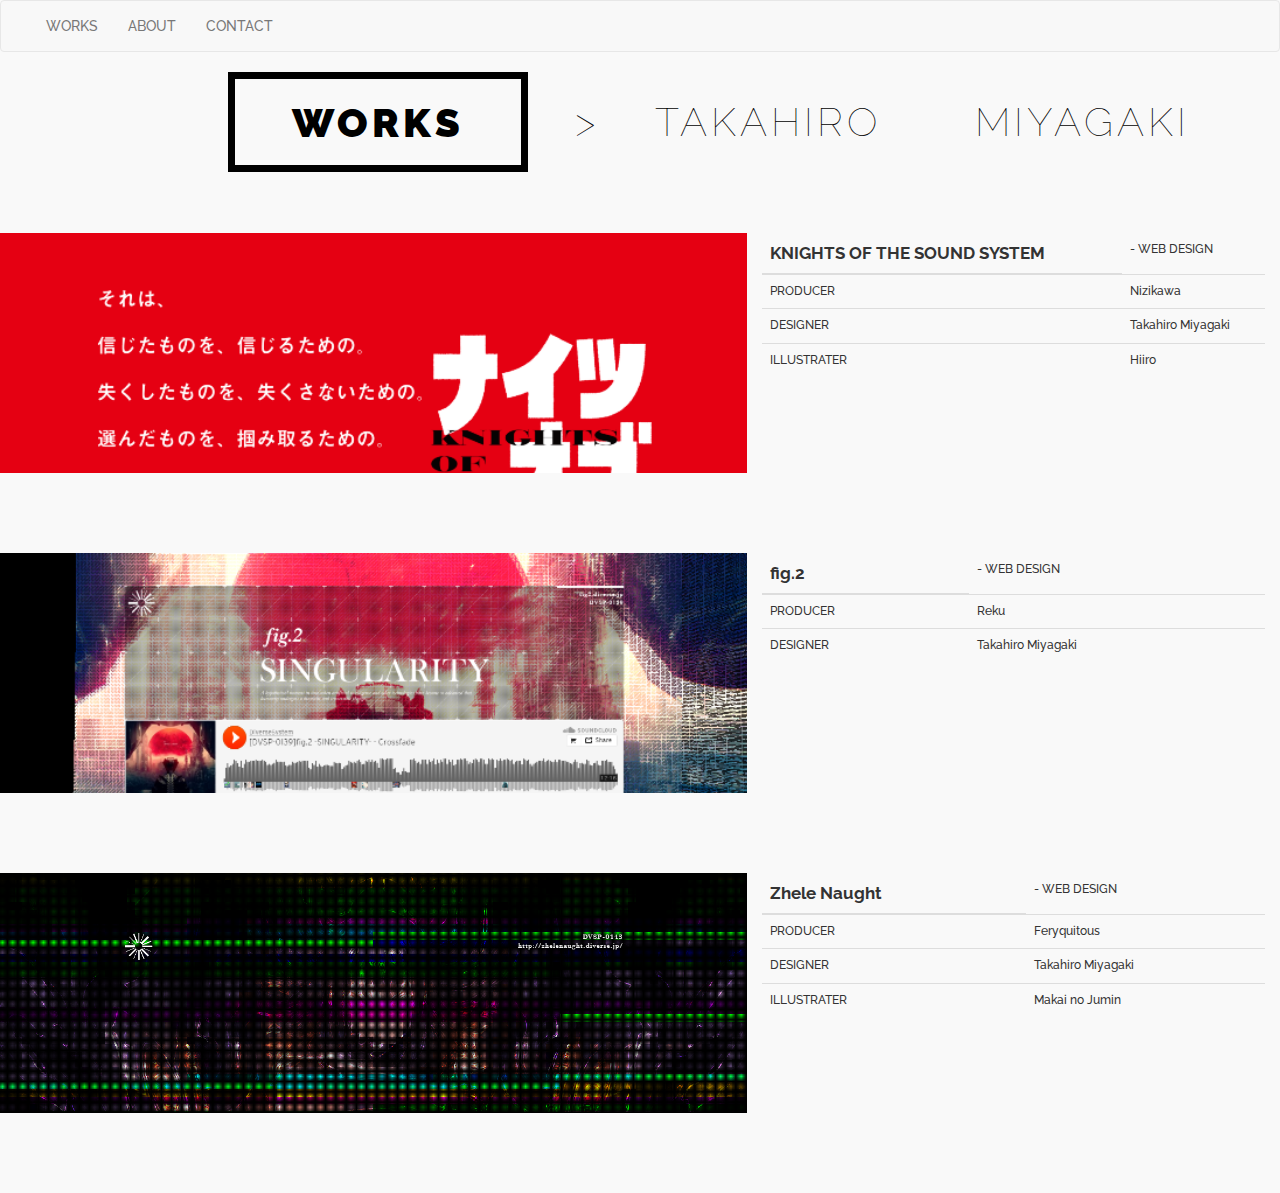
==== index.html @ 04e07bf9 "change layout" ====
<!DOCTYPE html>
<html lang="ja">
  <head>
    <meta charset="utf-8">
    <meta http-equiv="X-UA-Compatible" content="IE=edge">
    <meta name="viewport" content="width=device-width, initial-scale=1">
    <title>Bootstrap Sample</title>
    <!-- BootstrapのCSS読み込み -->
    <link rel="stylesheet" href="//maxcdn.bootstrapcdn.com/bootstrap/3.3.5/css/bootstrap.min.css">
    <link rel="stylesheet" href="style.css">
    <!-- jQuery読み込み -->
    <script src="//ajax.googleapis.com/ajax/libs/jquery/1.11.3/jquery.min.js"></script>
    <!-- BootstrapのJS読み込み -->
    <script src="//maxcdn.bootstrapcdn.com/bootstrap/3.3.5/js/bootstrap.min.js"></script>
<link href='https://fonts.googleapis.com/css?family=Raleway:100,500,900' rel='stylesheet' type='text/css'>
</head>
  <body>
    <header>
        <nav class="navbar navbar-default">
            <div class="container-fluid">
                <div class="collapse navbar-collapse" id="site-menu">
                    <ul class="nav navbar-nav">
                      <li><a href="index.html">WORKS</a></a></li>
                      <li><a href="about.html">ABOUT</a></li>
                      <li><a href="contact.html">CONTACT</a></li>
                    </ul>
                  </div>
            </div>
        </nav>
    </header>
    <div class="container-fluid">
        <div class="row">
            <div class="col-md-3 col-md-offset-2">
                <p class="top"><u>WORKS</u></p>
            </div>
            <div class="col-md-1 hidden-sm hidden-xs">
                <p class="top" id="gt">&gt;</p>
            </div>
            <div class="col-md-3">
                <p class="top">TAKAHIRO</p>
            </div>
            <div class="col-md-3">
                <p class="top">MIYAGAKI</p>
            </div>
        </div>
        <div class="row">
            <div class="col-md-7 thumb" id="kotss"><a href="http://kotss.lilium-rec.com/" target="_blank"></a></div>
            <div class="content col-md-5">
                <div class="table-responsive">
                    <table class="table">
                        <thead><tr><th>KNIGHTS OF THE SOUND SYSTEM</th><td>- WEB DESIGN</tr></thead>
                        <tbody>
                            <tr><td>PRODUCER</td><td>Nizikawa</td></tr>
                            <tr><td>DESIGNER</td><td>Takahiro Miyagaki</td></tr>
                            <tr><td>ILLUSTRATER</td><td>Hiiro</td></tr>
                        </tbody>
                    </table>
                </div>
            </div>
        </div>
        <div class="row">
            <div class="col-md-7 thumb" id="fig2"><a href="http://fig2.diverse.jp/" target="_blank"></a></div>
            <div class="content col-md-5">
                <div class="table-responsive">
                    <table class="table">
                        <thead><tr><th>fig.2</th><td>- WEB DESIGN</td></tr></thead>
                        <tbody>
                            <tr><td>PRODUCER</td><td>Reku</td></tr>
                            <tr><td>DESIGNER</td><td>Takahiro Miyagaki</td></tr>
                        </tbody>
                    </table>
                </div>
            </div>
        </div>
        
        <div class="row">
            <div class="col-md-7 thumb" id="zn"><a href="http://zhelenaught.diverse.jp/" target="_blank"></a></div>
                <div class="content col-md-5">
                    <div class="table-responsive">
                    <table class="table">
                    <thead><tr><th>Zhele Naught</th><td>- WEB DESIGN</td></tr></thead>
                        <tbody>
                            <tr><td>PRODUCER</td><td>Feryquitous</td></tr>
                            <tr><td>DESIGNER</td><td>Takahiro Miyagaki</td></tr>
                            <tr><td>ILLUSTRATER</td><td>Makai no Jumin</td></tr>
                        </tbody>
                    </table>
                </div>
            </div>
        </div>
    </div>
  </body>
</html>
---- style.css ----
html,body{
    margin:0;
    padding:0;
    background-color:#f9f9f9;
    font-family: 'Raleway', sans-serif;
    font-weight: 500;
}
table{
    font-family: 'Raleway', sans-serif;
    font-weight: 500;
}
p.top{
    line-height:100px;
      font-family: 'Raleway', sans-serif;
      font-size: 40px;
      letter-spacing: .1em;
    vertical-align: middle;
    color:#000;
    font-weight: 100;
    margin:0;
}

#gt{
    text-align: center;
}
#iam{
    width:100px;
    height:100px;
    border-radius: 100%;
    background-image: url(img/iam.jpg);
    background-size:contain;
    border:3px #fff solid;
    box-shadow:0 0 3px #000;
    margin:0 auto;
    margin-bottom: 30px;
}
u{
    font-family: 'Raleway', sans-serif;
    font-weight: 900;
    font-size:40px;
    letter-spacing: .1em;
    text-decoration: none;
    display: inline-block;
    border:7px #000 solid;
    height:100px;
    width:300px;
    text-align: center;
    line-height: 88px;
}
#kotss{
    background:url('img/kotss.png') no-repeat;
}
#fig2{
    background:url('img/fig2.png') no-repeat;
}
#zn{
    background:url('img/zn.png') no-repeat;
}
.row{
    margin-bottom:60px;
}
h1{
    margin:0;
    padding:0;
    font-family:'Helvetica LT W01 Light';
}
.thumb{
    background-size: cover !important;
    height:240px;
    margin-bottom: 20px;
}
#int,#like{
    list-style-type: none;
    font-size:16px;
    line-height: 24px;
}
.thumb>a{
    display: block;
    width:100%;
    height:100%;
    content:"";
}
a:hover{
       opacity: .75; 
	filter: alpha(opacity=75); 
	-ms-filter: "alpha(opacity=75)"; 
	-khtml-opacity: .75;
	-moz-opacity: .75; 
}
th{
    font-size:17px;
}
td{
    font-size:12px;
}
h3{
    font-size:15px;
    font-weight:900;
}
ul{
    padding:0;
}
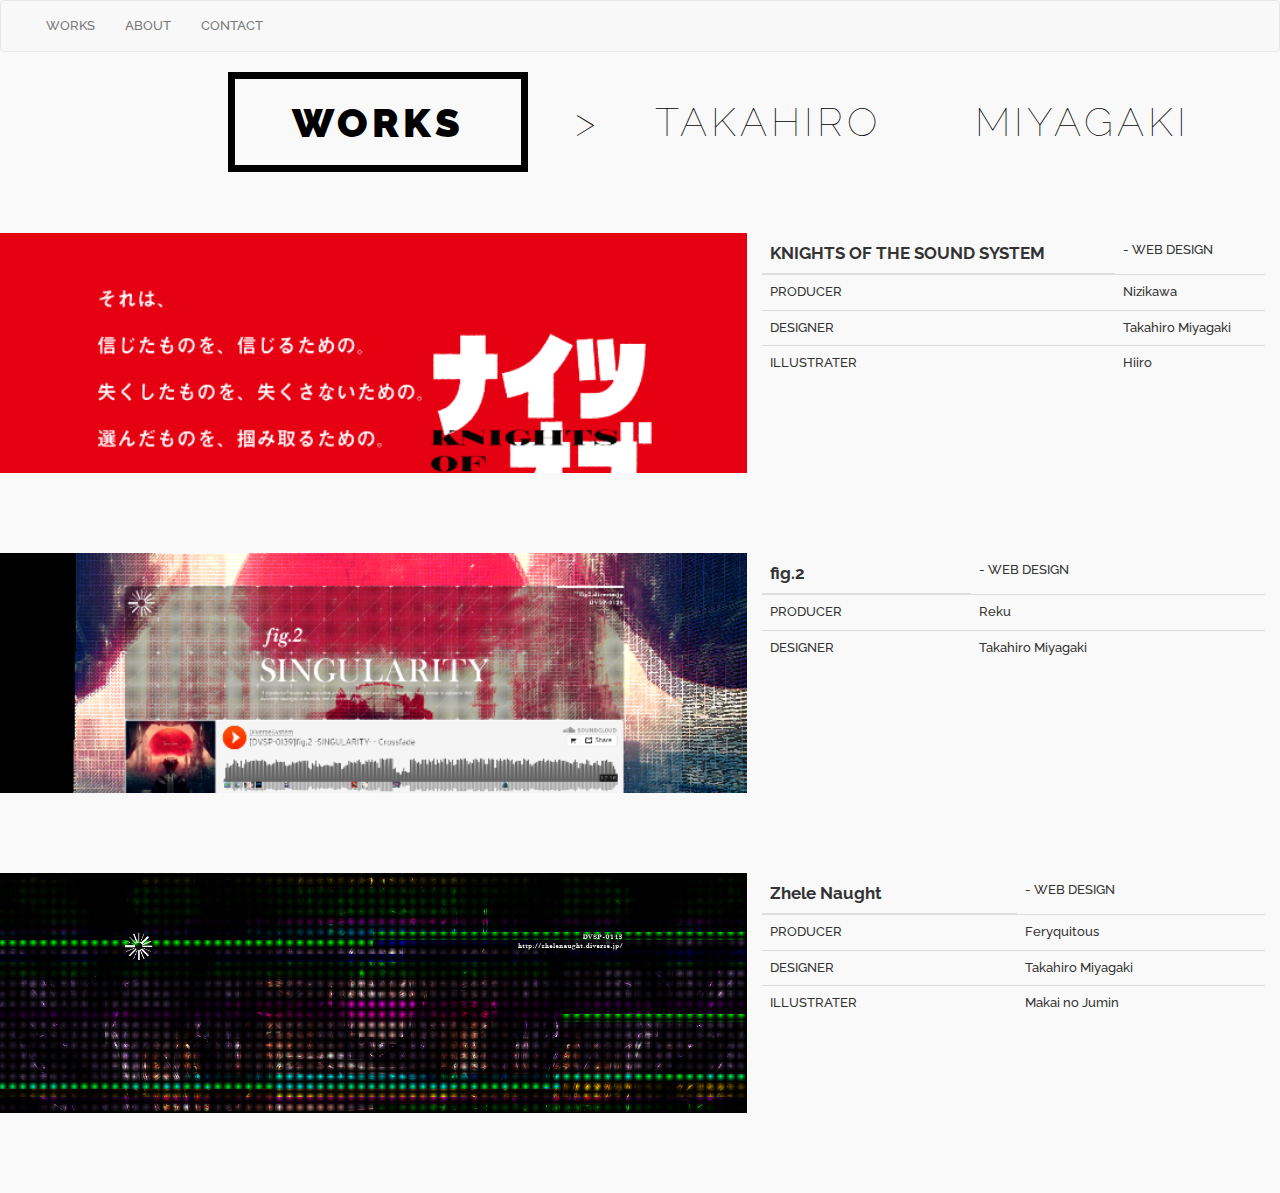
==== commit 48e42ec2: "change layout: about" ====
--- a/index.html
+++ b/index.html
@@ -12,7 +12,7 @@
     <script src="//ajax.googleapis.com/ajax/libs/jquery/1.11.3/jquery.min.js"></script>
     <!-- BootstrapのJS読み込み -->
     <script src="//maxcdn.bootstrapcdn.com/bootstrap/3.3.5/js/bootstrap.min.js"></script>
-<link href='https://fonts.googleapis.com/css?family=Raleway:100,500,900' rel='stylesheet' type='text/css'>
+<link href='https://fonts.googleapis.com/css?family=Raleway:100,500,800,900' rel='stylesheet' type='text/css'>
 </head>
   <body>
     <header>
--- a/style.css
+++ b/style.css
@@ -90,13 +90,15 @@
 th{
     font-size:17px;
 }
-td{
-    font-size:12px;
+td,li{
+    font-size:13px;
 }
-h3{
-    font-size:15px;
+
+ul{
+    padding:0;
+}
+#sub{
+    text-align:right;
+     font-size:15px;
     font-weight:900;
 }
-ul{
-    padding:0;
-}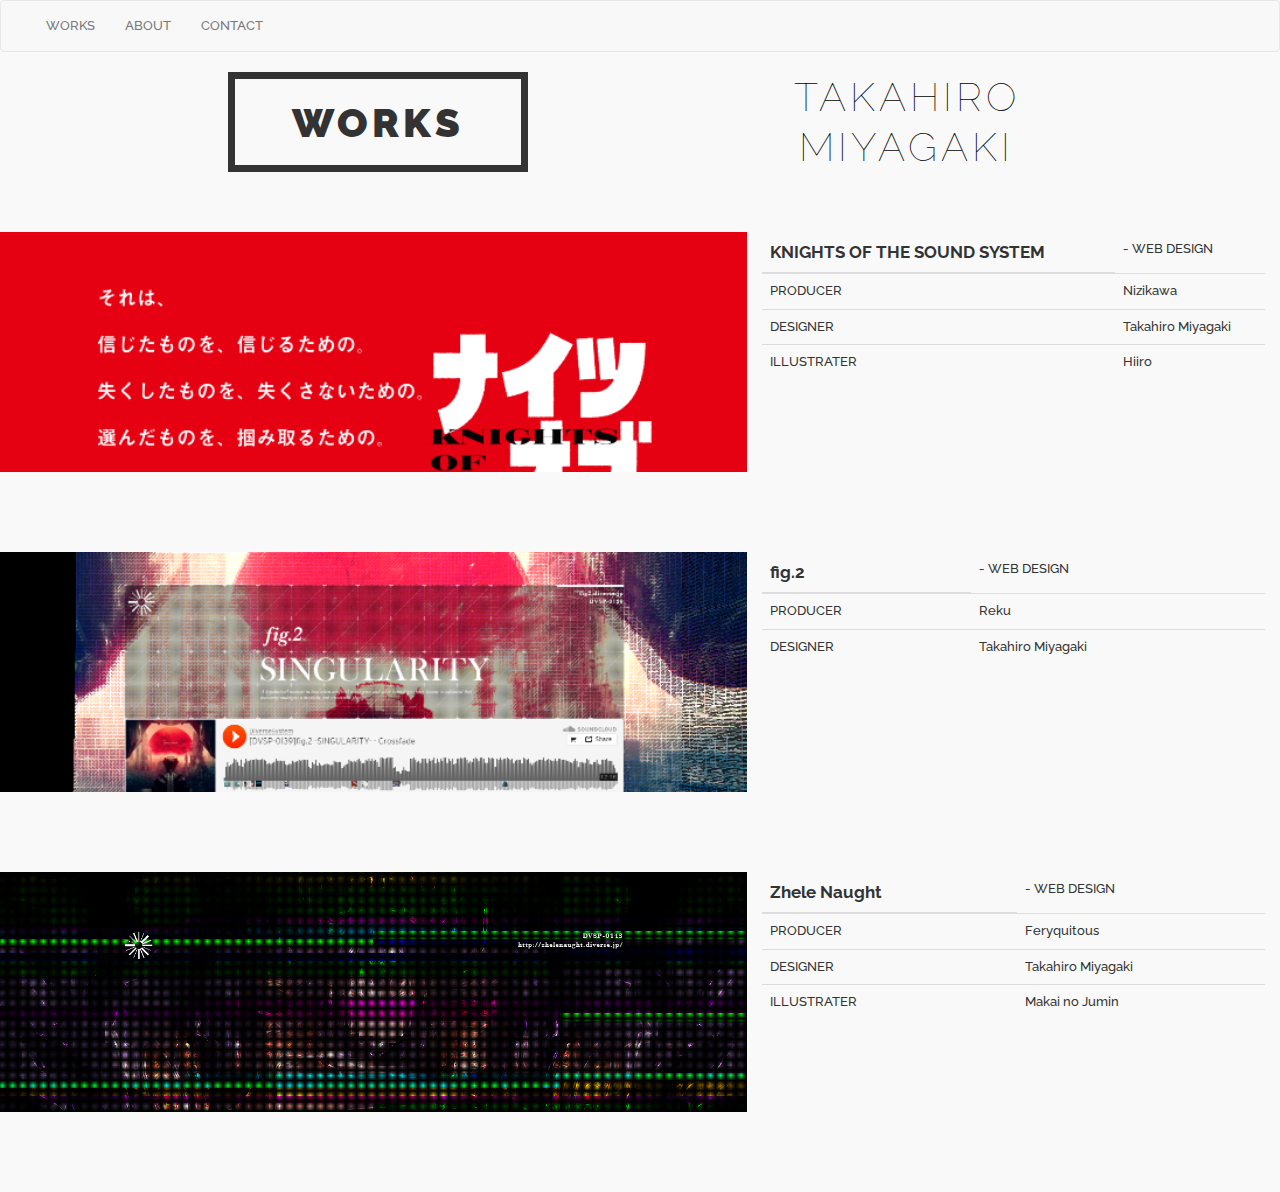
==== commit 6741212d: "change layout [pagetitle]" ====
--- a/index.html
+++ b/index.html
@@ -30,17 +30,12 @@
     </header>
     <div class="container-fluid">
         <div class="row">
+            <div class="col-md-3 col-md-offset-2" id="pagetitle">
+                <span>WORKS</span>
+            </div>
             <div class="col-md-3 col-md-offset-2">
-                <p class="top"><u>WORKS</u></p>
-            </div>
-            <div class="col-md-1 hidden-sm hidden-xs">
-                <p class="top" id="gt">&gt;</p>
-            </div>
-            <div class="col-md-3">
-                <p class="top">TAKAHIRO</p>
-            </div>
-            <div class="col-md-3">
-                <p class="top">MIYAGAKI</p>
+                <p class="top" id="name">TAKAHIRO<br>
+                MIYAGAKI</p>
             </div>
         </div>
         <div class="row">
--- a/style.css
+++ b/style.css
@@ -34,16 +34,17 @@
     margin:0 auto;
     margin-bottom: 30px;
 }
-u{
+#pagetitle>span{
     font-family: 'Raleway', sans-serif;
     font-weight: 900;
     font-size:40px;
     letter-spacing: .1em;
     text-decoration: none;
-    display: inline-block;
-    border:7px #000 solid;
+    display: block;
+    border:7px #333 solid;
     height:100px;
     width:300px;
+    margin:0 auto;
     text-align: center;
     line-height: 88px;
 }
@@ -81,7 +82,7 @@
     content:"";
 }
 a:hover{
-       opacity: .75; 
+    opacity: .75; 
 	filter: alpha(opacity=75); 
 	-ms-filter: "alpha(opacity=75)"; 
 	-khtml-opacity: .75;
@@ -102,3 +103,7 @@
      font-size:15px;
     font-weight:900;
 }
+#name{
+ line-height:50px;   
+ text-align:center;
+}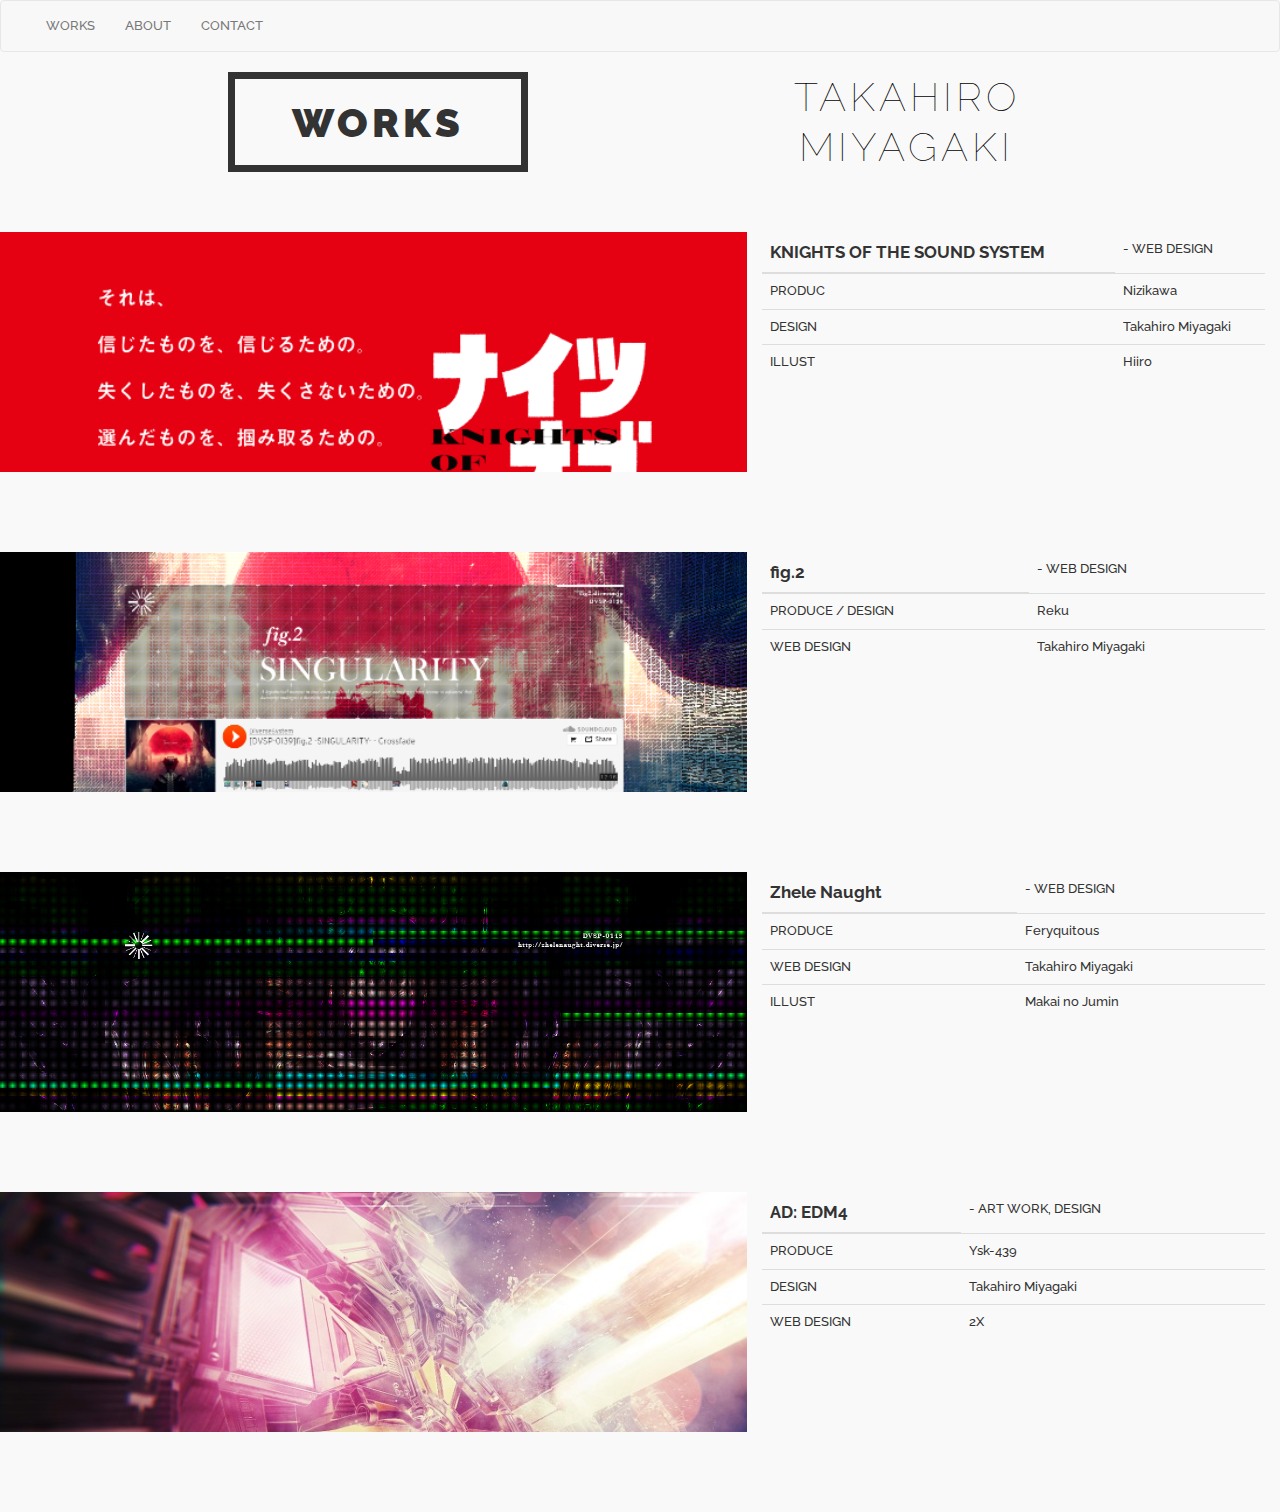
==== commit ad2c32e9: "add work and fix credit" ====
--- a/index.html
+++ b/index.html
@@ -45,9 +45,9 @@
                     <table class="table">
                         <thead><tr><th>KNIGHTS OF THE SOUND SYSTEM</th><td>- WEB DESIGN</tr></thead>
                         <tbody>
-                            <tr><td>PRODUCER</td><td>Nizikawa</td></tr>
-                            <tr><td>DESIGNER</td><td>Takahiro Miyagaki</td></tr>
-                            <tr><td>ILLUSTRATER</td><td>Hiiro</td></tr>
+                            <tr><td>PRODUC</td><td>Nizikawa</td></tr>
+                            <tr><td>DESIGN</td><td>Takahiro Miyagaki</td></tr>
+                            <tr><td>ILLUST</td><td>Hiiro</td></tr>
                         </tbody>
                     </table>
                 </div>
@@ -60,8 +60,8 @@
                     <table class="table">
                         <thead><tr><th>fig.2</th><td>- WEB DESIGN</td></tr></thead>
                         <tbody>
-                            <tr><td>PRODUCER</td><td>Reku</td></tr>
-                            <tr><td>DESIGNER</td><td>Takahiro Miyagaki</td></tr>
+                            <tr><td>PRODUCE / DESIGN</td><td>Reku</td></tr>
+                            <tr><td>WEB DESIGN</td><td>Takahiro Miyagaki</td></tr>
                         </tbody>
                     </table>
                 </div>
@@ -75,9 +75,24 @@
                     <table class="table">
                     <thead><tr><th>Zhele Naught</th><td>- WEB DESIGN</td></tr></thead>
                         <tbody>
-                            <tr><td>PRODUCER</td><td>Feryquitous</td></tr>
-                            <tr><td>DESIGNER</td><td>Takahiro Miyagaki</td></tr>
-                            <tr><td>ILLUSTRATER</td><td>Makai no Jumin</td></tr>
+                            <tr><td>PRODUCE</td><td>Feryquitous</td></tr>
+                            <tr><td>WEB DESIGN</td><td>Takahiro Miyagaki</td></tr>
+                            <tr><td>ILLUST</td><td>Makai no Jumin</td></tr>
+                        </tbody>
+                    </table>
+                </div>
+            </div>
+        </div>
+        <div class="row">
+            <div class="col-md-7 thumb" id="edm"></div>
+                <div class="content col-md-5">
+                    <div class="table-responsive">
+                    <table class="table">
+                    <thead><tr><th>AD: EDM4</th><td>- ART WORK, DESIGN</td></tr></thead>
+                        <tbody>
+                            <tr><td>PRODUCE</td><td>Ysk-439</td></tr>
+                            <tr><td>DESIGN</td><td>Takahiro Miyagaki</td></tr>
+                            <tr><td>WEB DESIGN</td><td>2X</td></tr>
                         </tbody>
                     </table>
                 </div>
--- a/style.css
+++ b/style.css
@@ -57,6 +57,9 @@
 #zn{
     background:url('img/zn.png') no-repeat;
 }
+#edm{
+    background:url('img/edm.jpg') no-repeat;
+}
 .row{
     margin-bottom:60px;
 }
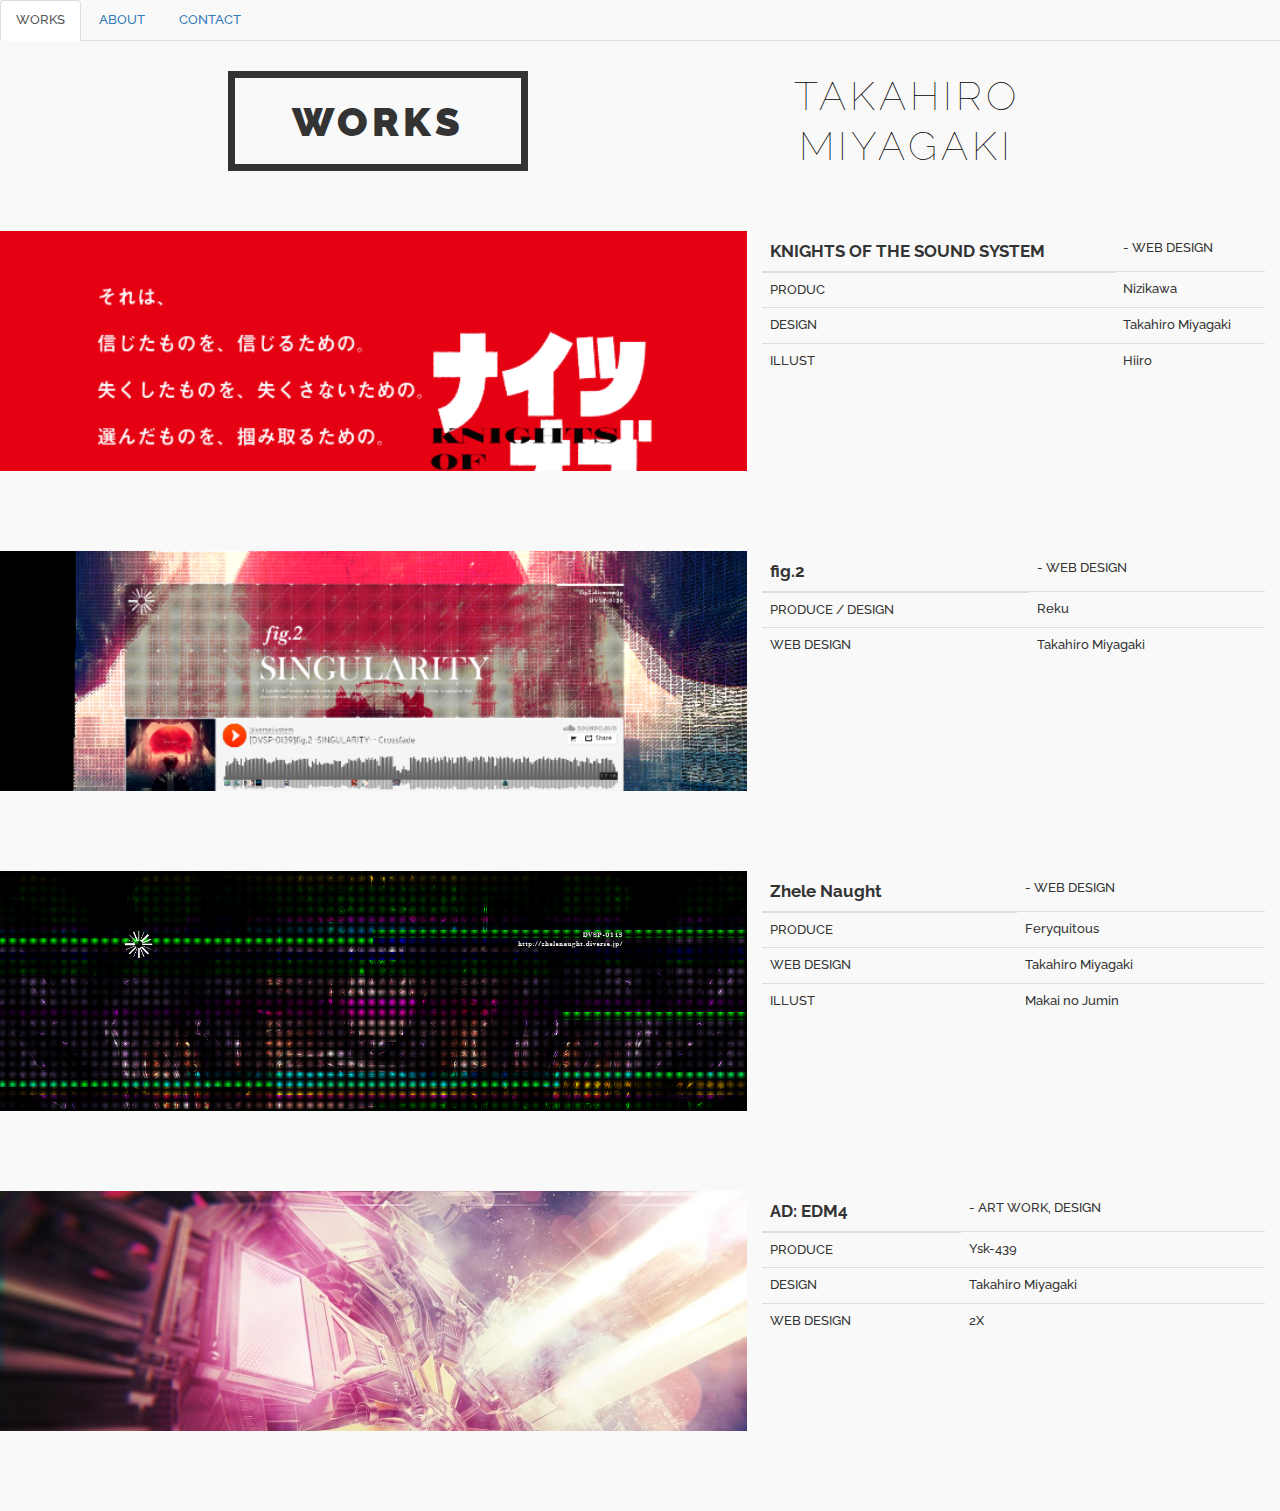
==== commit 2a55e62b: "change navigation tab" ====
--- a/index.html
+++ b/index.html
@@ -16,17 +16,11 @@
 </head>
   <body>
     <header>
-        <nav class="navbar navbar-default">
-            <div class="container-fluid">
-                <div class="collapse navbar-collapse" id="site-menu">
-                    <ul class="nav navbar-nav">
-                      <li><a href="index.html">WORKS</a></a></li>
-                      <li><a href="about.html">ABOUT</a></li>
-                      <li><a href="contact.html">CONTACT</a></li>
-                    </ul>
-                  </div>
-            </div>
-        </nav>
+        <ul class="nav nav-tabs">
+            <li role="presentation" class="active"><a href="#">WORKS</a></li>
+            <li role="presentation"><a href="about.html">ABOUT</a></li>
+            <li role="presentation"><a href="contact.html">CONTACT</a></li>
+        </ul>
     </header>
     <div class="container-fluid">
         <div class="row">
--- a/style.css
+++ b/style.css
@@ -33,6 +33,10 @@
     box-shadow:0 0 3px #000;
     margin:0 auto;
     margin-bottom: 30px;
+}
+#pagetitle{
+    margin-top:30px;
+  
 }
 #pagetitle>span{
     font-family: 'Raleway', sans-serif;
@@ -102,11 +106,12 @@
     padding:0;
 }
 #sub{
-    text-align:right;
+
      font-size:15px;
     font-weight:900;
 }
 #name{
  line-height:50px;   
  text-align:center;
+  margin-top:30px;
 }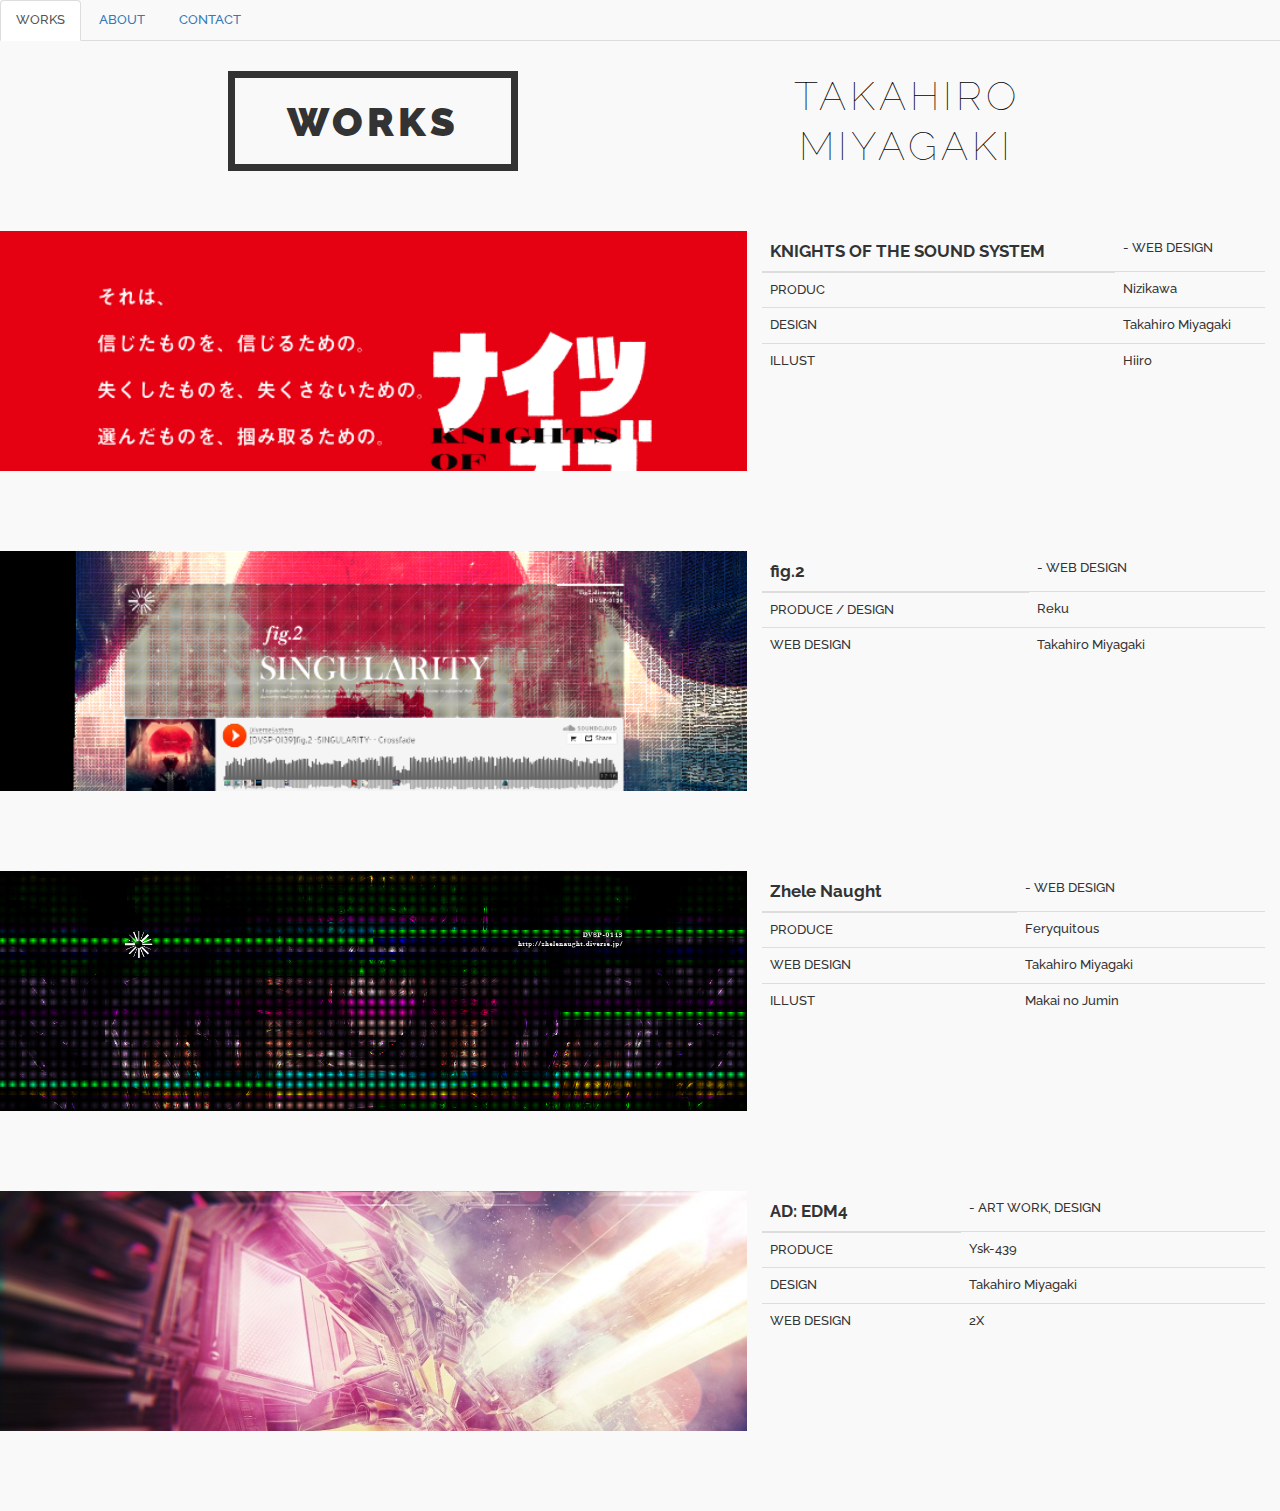
==== commit b68dcc55: "change pagetitle layout" ====
--- a/index.html
+++ b/index.html
@@ -78,7 +78,7 @@
             </div>
         </div>
         <div class="row">
-            <div class="col-md-7 thumb" id="edm"></div>
+            <div class="col-md-7 thumb" id="edm"><a href="http://adedm4.diverse.jp/img/jacket_learge.jpg" target="_blank"></a></div>
                 <div class="content col-md-5">
                     <div class="table-responsive">
                     <table class="table">
--- a/style.css
+++ b/style.css
@@ -24,15 +24,13 @@
     text-align: center;
 }
 #iam{
-    width:100px;
-    height:100px;
-    border-radius: 100%;
+
     background-image: url(img/iam.jpg);
     background-size:contain;
-    border:3px #fff solid;
-    box-shadow:0 0 3px #000;
-    margin:0 auto;
-    margin-bottom: 30px;
+    background-repeat:no-repeat;
+    height:100px;
+
+
 }
 #pagetitle{
     margin-top:30px;
@@ -47,7 +45,7 @@
     display: block;
     border:7px #333 solid;
     height:100px;
-    width:300px;
+    width:100%;
     margin:0 auto;
     text-align: center;
     line-height: 88px;
@@ -114,4 +112,7 @@
  line-height:50px;   
  text-align:center;
   margin-top:30px;
+}
+.about{
+    margin-bottom:30px;
 }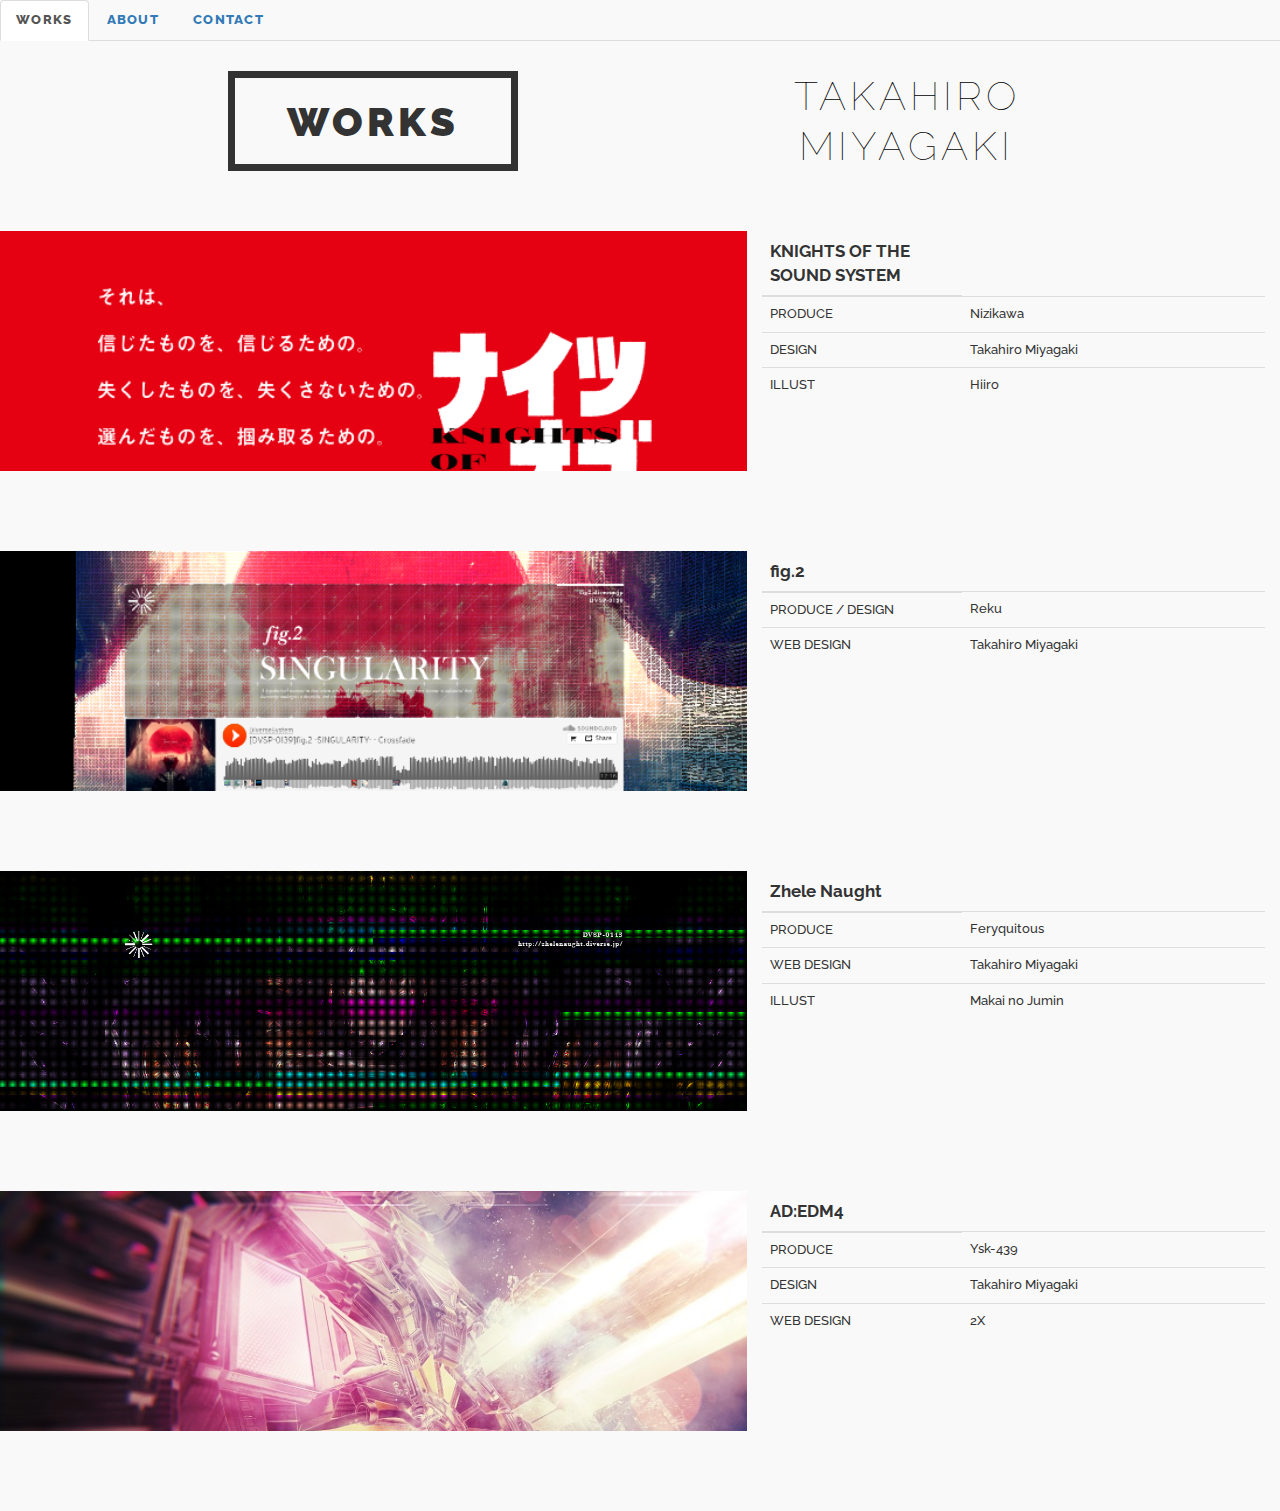
==== commit 044b5a08: "add aboutpage, change workspage's thead" ====
--- a/index.html
+++ b/index.html
@@ -2,15 +2,15 @@
 <html lang="ja">
   <head>
     <meta charset="utf-8">
+    <meta name="keywords" content="portfolio,design,みやがき,art">
+    <meta name="description" content="Takahiro Miyagaki's Portfolio">
+    <meta name="author" content="Takahiro Miyagaki">
     <meta http-equiv="X-UA-Compatible" content="IE=edge">
     <meta name="viewport" content="width=device-width, initial-scale=1">
-    <title>Bootstrap Sample</title>
-    <!-- BootstrapのCSS読み込み -->
+    <title>WORKS | TAKAHIRO MIYAGAKI</title>
     <link rel="stylesheet" href="//maxcdn.bootstrapcdn.com/bootstrap/3.3.5/css/bootstrap.min.css">
     <link rel="stylesheet" href="style.css">
-    <!-- jQuery読み込み -->
     <script src="//ajax.googleapis.com/ajax/libs/jquery/1.11.3/jquery.min.js"></script>
-    <!-- BootstrapのJS読み込み -->
     <script src="//maxcdn.bootstrapcdn.com/bootstrap/3.3.5/js/bootstrap.min.js"></script>
 <link href='https://fonts.googleapis.com/css?family=Raleway:100,500,800,900' rel='stylesheet' type='text/css'>
 </head>
@@ -37,9 +37,9 @@
             <div class="content col-md-5">
                 <div class="table-responsive">
                     <table class="table">
-                        <thead><tr><th>KNIGHTS OF THE SOUND SYSTEM</th><td>- WEB DESIGN</tr></thead>
+                        <thead><tr><th>KNIGHTS OF THE SOUND SYSTEM</th></thead>
                         <tbody>
-                            <tr><td>PRODUC</td><td>Nizikawa</td></tr>
+                            <tr><td>PRODUCE</td><td>Nizikawa</td></tr>
                             <tr><td>DESIGN</td><td>Takahiro Miyagaki</td></tr>
                             <tr><td>ILLUST</td><td>Hiiro</td></tr>
                         </tbody>
@@ -52,7 +52,7 @@
             <div class="content col-md-5">
                 <div class="table-responsive">
                     <table class="table">
-                        <thead><tr><th>fig.2</th><td>- WEB DESIGN</td></tr></thead>
+                        <thead><tr><th>fig.2</th></tr></thead>
                         <tbody>
                             <tr><td>PRODUCE / DESIGN</td><td>Reku</td></tr>
                             <tr><td>WEB DESIGN</td><td>Takahiro Miyagaki</td></tr>
@@ -67,7 +67,7 @@
                 <div class="content col-md-5">
                     <div class="table-responsive">
                     <table class="table">
-                    <thead><tr><th>Zhele Naught</th><td>- WEB DESIGN</td></tr></thead>
+                    <thead><tr><th>Zhele Naught</th></tr></thead>
                         <tbody>
                             <tr><td>PRODUCE</td><td>Feryquitous</td></tr>
                             <tr><td>WEB DESIGN</td><td>Takahiro Miyagaki</td></tr>
@@ -78,11 +78,11 @@
             </div>
         </div>
         <div class="row">
-            <div class="col-md-7 thumb" id="edm"><a href="http://adedm4.diverse.jp/img/jacket_learge.jpg" target="_blank"></a></div>
+            <div class="col-md-7 thumb" id="edm"><a href="img/adedm4.jpg" target="_blank"></a></div>
                 <div class="content col-md-5">
                     <div class="table-responsive">
                     <table class="table">
-                    <thead><tr><th>AD: EDM4</th><td>- ART WORK, DESIGN</td></tr></thead>
+                    <thead><tr><th>AD:EDM4</th></tr></thead>
                         <tbody>
                             <tr><td>PRODUCE</td><td>Ysk-439</td></tr>
                             <tr><td>DESIGN</td><td>Takahiro Miyagaki</td></tr>
--- a/style.css
+++ b/style.css
@@ -115,4 +115,11 @@
 }
 .about{
     margin-bottom:30px;
+}
+.nav>li{
+    font-weight: 800;
+    letter-spacing: .1em;
+}
+td:nth-of-type(1){
+    width:200px;
 }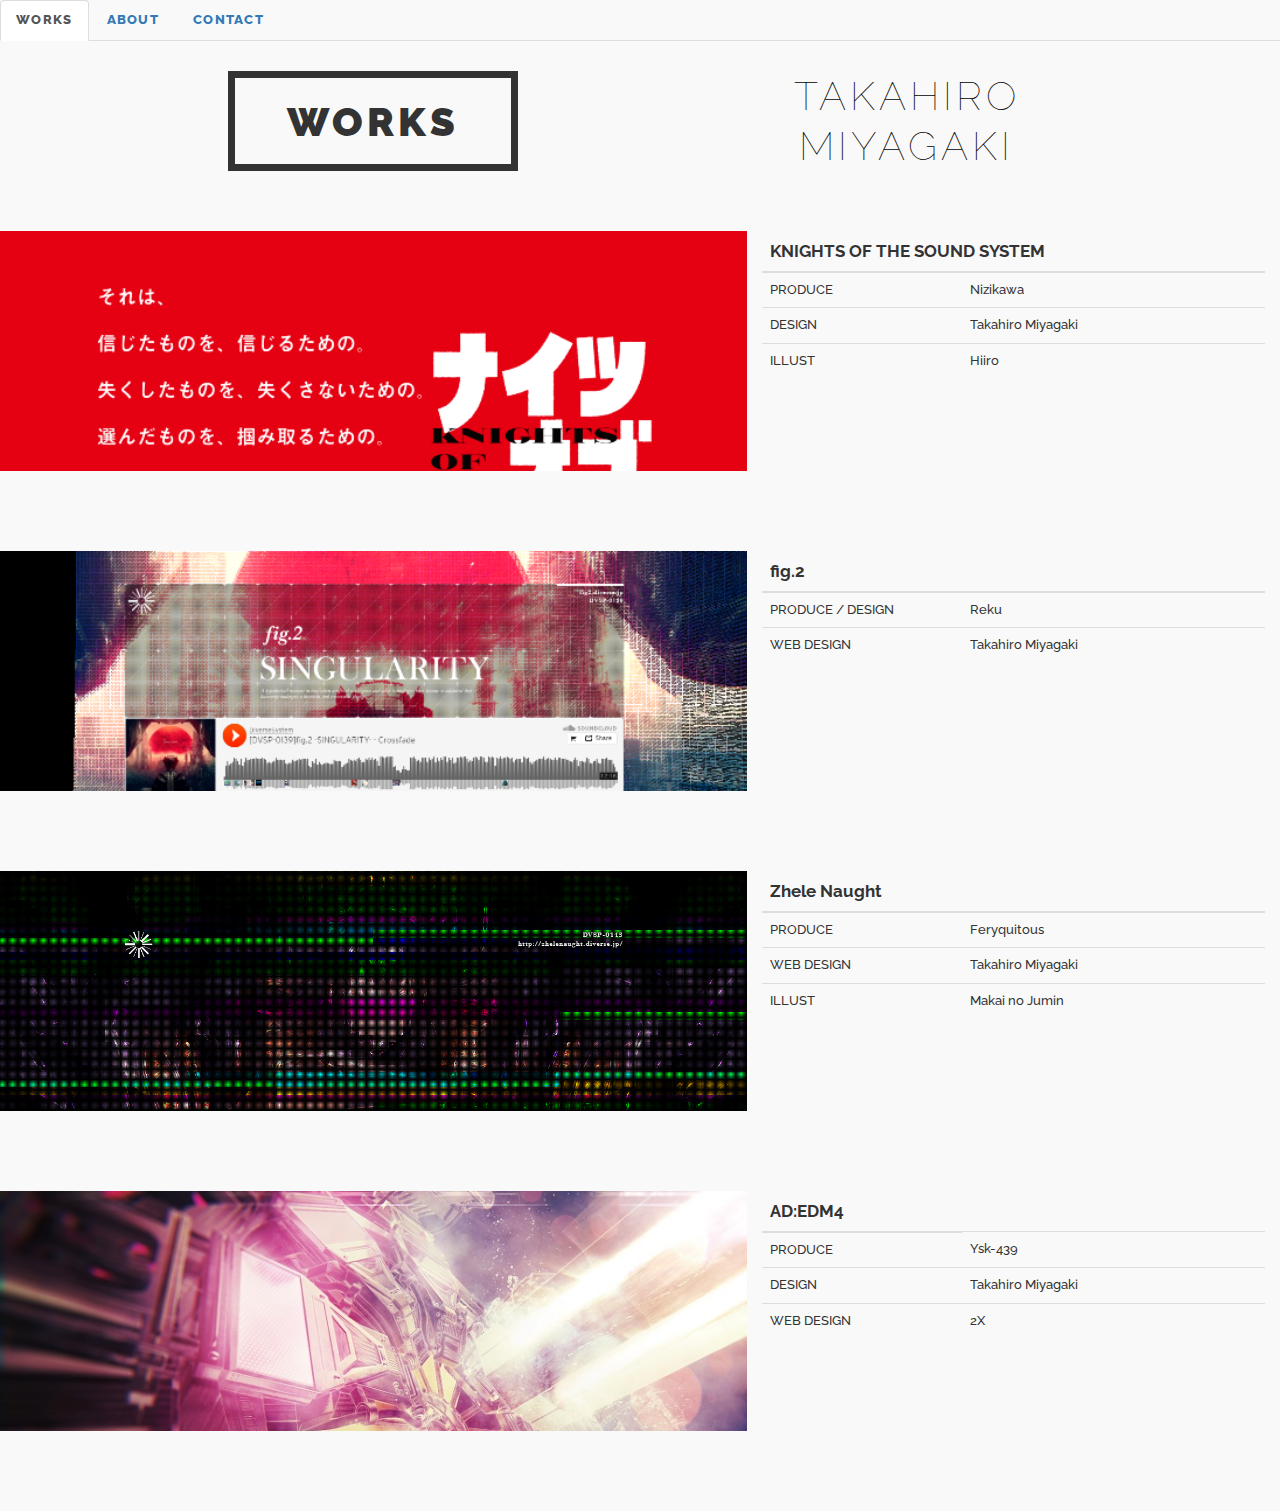
==== commit 493f8abc: "fix workspage's thead" ====
--- a/index.html
+++ b/index.html
@@ -12,7 +12,7 @@
     <link rel="stylesheet" href="style.css">
     <script src="//ajax.googleapis.com/ajax/libs/jquery/1.11.3/jquery.min.js"></script>
     <script src="//maxcdn.bootstrapcdn.com/bootstrap/3.3.5/js/bootstrap.min.js"></script>
-<link href='https://fonts.googleapis.com/css?family=Raleway:100,500,800,900' rel='stylesheet' type='text/css'>
+    <link href='https://fonts.googleapis.com/css?family=Raleway:100,500,800,900' rel='stylesheet' type='text/css'>
 </head>
   <body>
     <header>
@@ -37,7 +37,7 @@
             <div class="content col-md-5">
                 <div class="table-responsive">
                     <table class="table">
-                        <thead><tr><th>KNIGHTS OF THE SOUND SYSTEM</th></thead>
+                        <thead><tr><th colspan="2">KNIGHTS OF THE SOUND SYSTEM</th></thead>
                         <tbody>
                             <tr><td>PRODUCE</td><td>Nizikawa</td></tr>
                             <tr><td>DESIGN</td><td>Takahiro Miyagaki</td></tr>
@@ -52,7 +52,7 @@
             <div class="content col-md-5">
                 <div class="table-responsive">
                     <table class="table">
-                        <thead><tr><th>fig.2</th></tr></thead>
+                        <thead><tr><th colspan="2">fig.2</th></tr></thead>
                         <tbody>
                             <tr><td>PRODUCE / DESIGN</td><td>Reku</td></tr>
                             <tr><td>WEB DESIGN</td><td>Takahiro Miyagaki</td></tr>
@@ -67,7 +67,7 @@
                 <div class="content col-md-5">
                     <div class="table-responsive">
                     <table class="table">
-                    <thead><tr><th>Zhele Naught</th></tr></thead>
+                    <thead><tr><th colspan="2">Zhele Naught</th></tr></thead>
                         <tbody>
                             <tr><td>PRODUCE</td><td>Feryquitous</td></tr>
                             <tr><td>WEB DESIGN</td><td>Takahiro Miyagaki</td></tr>
